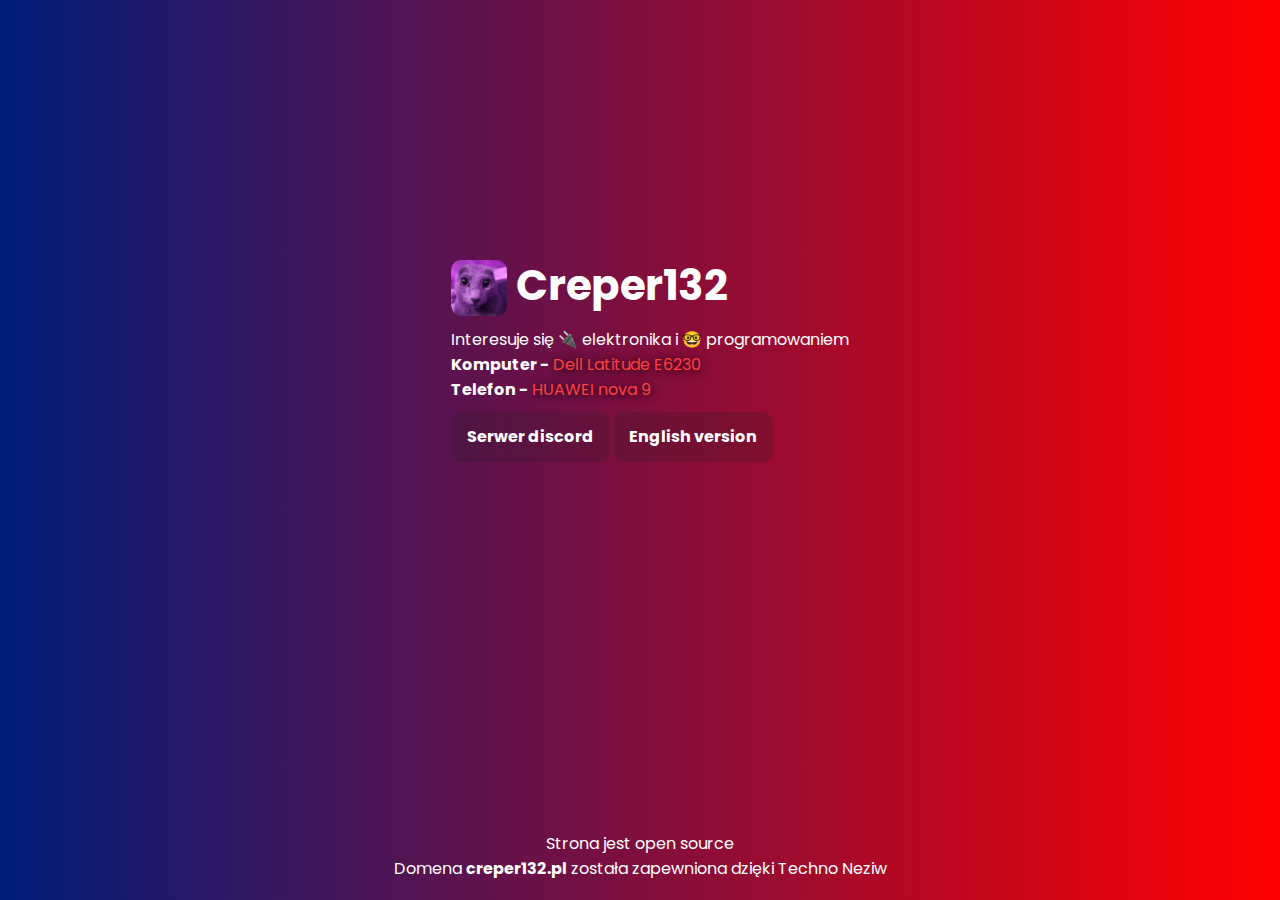
==== index.html @ ad995f7e "Initial commit" ====
<!-- 
    Made by Creper132
    https://github.com/Creper132/personal-website
 -->
 
<!DOCTYPE html>
<html lang="pl">
    <head>
        <meta charset="UTF-8">
        <meta http-equiv="X-UA-Compatible" content="IE=edge">
        <meta name="viewport" content="width=device-width, initial-scale=1.0">
        <meta name="google-site-verification" content="iB5QlvdNN7mShiN8HcCoOH9XLUDD6GKH-gwjHxWanPo" />
        <title>Creper132</title>
        <meta name="title" content="Creper132">
        <meta name="description" content="Strona Crepera132. Znajdziesz tutaj informacje o mnie i linki do moich socialmedia.">
        <link rel="icon" href="./images/avatar-new.png">
        <meta property="og:type" content="website">
        <meta property="og:title" content="Creper132">
        <meta property="og:description" content="Świetna stornka...">
        <meta property="og:image" content="https://creper132.pl/images/avatar-new.png">
        <meta name="theme-color" content="#ff4040">
        <link rel="stylesheet" href="./css/style.css">
        <link 
            rel="stylesheet" 
            href="https://cdnjs.cloudflare.com/ajax/libs/font-awesome/6.3.0/css/all.min.css" 
            integrity="sha512-SzlrxWUlpfuzQ+pcUCosxcglQRNAq/DZjVsC0lE40xsADsfeQoEypE+enwcOiGjk/bSuGGKHEyjSoQ1zVisanQ==" 
            crossorigin="anonymous" 
            referrerpolicy="no-referrer"
        />
    </head>
    <body>
        <header></header>
        <main>
            <h1><img src="./images/avatar-new.png" alt=""> Creper132</h1>
            <p>
                Interesuje się 🔌 elektronika i 🤓 programowaniem<br>
                <b>Komputer -</b> <span class="device">Dell Latitude E6230</span><br>
                <b>Telefon -</b> <span class="device">HUAWEI nova 9</span><br>
            </p>
            <a href="https://discord.gg/6wNaAE2D6y" target="_blank"><button><span>Serwer discord</span></button></a>
            <a href="./english.html"><button><span>English version</span></button></a>
            <nav>
                <a href="https://youtube.com/c/creper132" target="_blank"><i class="fa-brands fa-youtube"></i></a>
                <a href="https://tiktok.com/@creper132_" target="_blank"><i class="fa-brands fa-tiktok"></i></a>
                <a href="https://t.me/creper132" target="_blank"><i class="fa-brands fa-telegram"></i></a>
                <a href="https://github.com/creper132" target="_blank"><i class="fa-brands fa-github"></i></a>
            </nav>
        </main>
        <footer>
            <p>
                Strona jest <a href="https://github.com/Creper132/personal-website" target="_blank">open source</a><br>
                Domena <b>creper132.pl</b> została zapewniona dzięki <a href="https://github.com/neziw">Techno Neziw</a>
            </p>
        </footer>
    </body>
</html>
---- css/style.css ----
/* 
    Made by Creper132
    https://github.com/Creper132/personal-website
*/

@import url('https://fonts.googleapis.com/css2?family=Poppins:wght@400;700&display=swap');

* {
    font-family: 'Poppins', sans-serif;
    margin: 0;
    padding: 0;
}

body {
    display: flex;
    justify-content: space-between;
    align-items: center;
    flex-direction: column;
    height: 100vh;
    overflow-y: hidden;
    font-size: 16px;
    background: rgb(0,0,0);
    background: linear-gradient(90deg, rgba(0,29,122,1) 0%, rgba(255,0,0,1) 100%);
    color: white;
    cursor: url('../cursors/normal.cur'), default;
}

h1 {
    font-size: 42px;
    margin: 10px 0;
    font-weight: bold;
}

h1 img {
    width: 56px;
    vertical-align: middle;
    border-radius: 10px; 
}

a {
    text-decoration: none;
    color: white;
}

a, i, button {
    cursor: url('../cursors/link.cur'), pointer;
}

main {
    padding-left: 19px;
}

a:visited {
    color: red;
}

nav {
    margin-top: 20px;
}

nav a {
    padding: 10px;
    display: inline-block;
    transition: all .5s ease-in-out;
}

nav a:hover {
    transform: scale(1.2);
}

nav a:hover i {
    color: #ff4040;
}

nav a i {
    font-size: 36px;
    color: white;
}

button {
    background-color: rgba(30, 30, 30, 0.2);
    color: white;
    border: none;
    outline: none;
    padding: 5px;
    min-height: 50px;
    margin: 10px 0;
    font-weight: bold;
    border-radius: 10px;
    transition: all .5s ease-in-out;
    min-width: 40%;
}

button span {
    font-size: 16px;
}

button:hover {
    transform: scale(1.1);
    background-color: rgba(30, 30, 30, 0.5);
}

footer {
    text-align: center;
    padding: 19px;
    margin-top: 50px;
}

.device {
    color: #ff4040;
    text-shadow: 1px 1px 10px black;
}
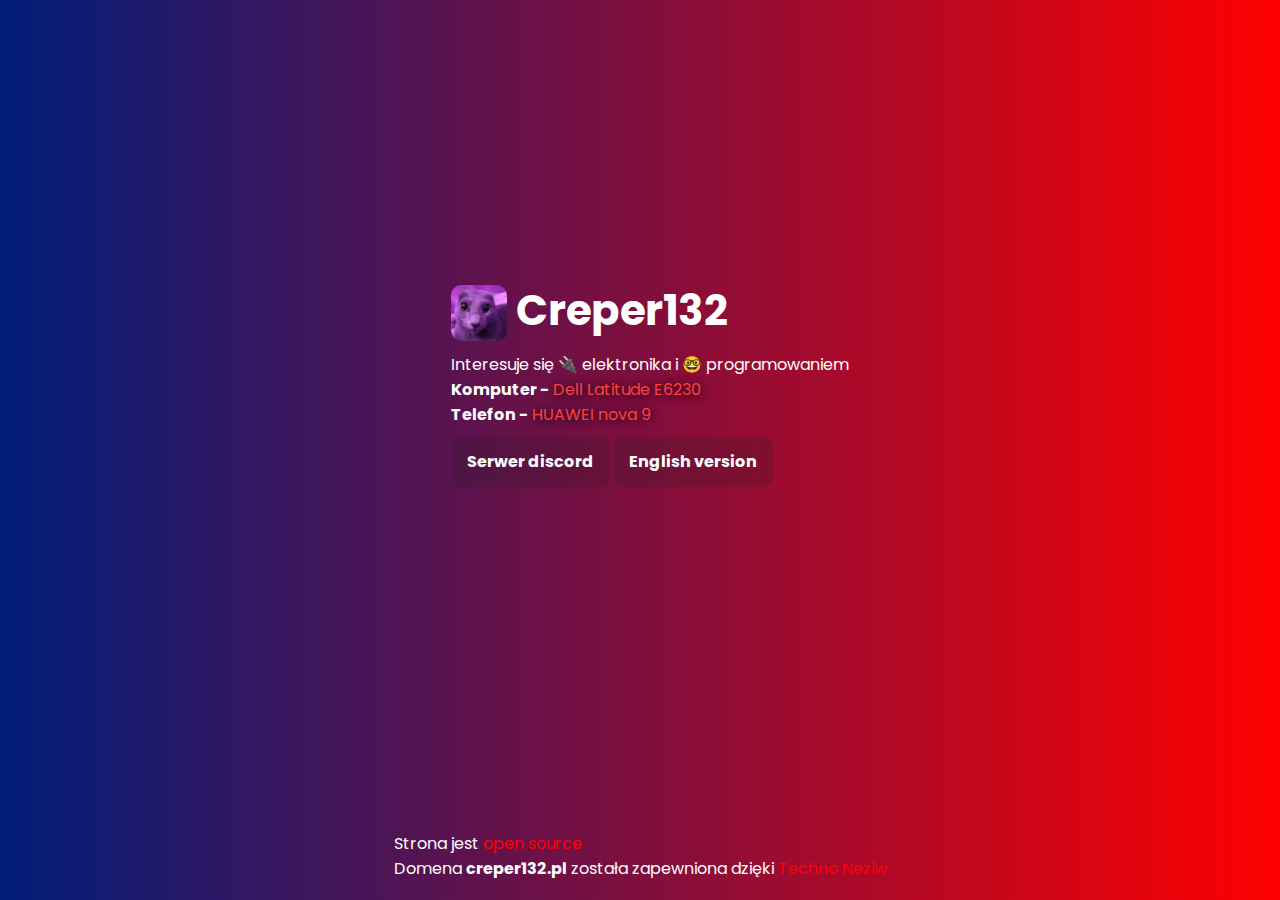
==== commit e5e4f36f: "Update google site verification tag" ====
--- a/index.html
+++ b/index.html
@@ -9,7 +9,7 @@
         <meta charset="UTF-8">
         <meta http-equiv="X-UA-Compatible" content="IE=edge">
         <meta name="viewport" content="width=device-width, initial-scale=1.0">
-        <meta name="google-site-verification" content="iB5QlvdNN7mShiN8HcCoOH9XLUDD6GKH-gwjHxWanPo" />
+        <meta name="google-site-verification" content="jRijMQX01g6v0N4UG2mWwfrbb2Lo2qADZRsaB3kxtCU">
         <title>Creper132</title>
         <meta name="title" content="Creper132">
         <meta name="description" content="Strona Crepera132. Znajdziesz tutaj informacje o mnie i linki do moich socialmedia.">
--- a/css/style.css
+++ b/css/style.css
@@ -50,8 +50,12 @@
     padding-left: 19px;
 }
 
+a {
+    color: red;
+}
+
 a:visited {
-    color: red;
+    color: lightgreen;
 }
 
 nav {
@@ -101,9 +105,7 @@
 }
 
 footer {
-    text-align: center;
     padding: 19px;
-    margin-top: 50px;
 }
 
 .device {
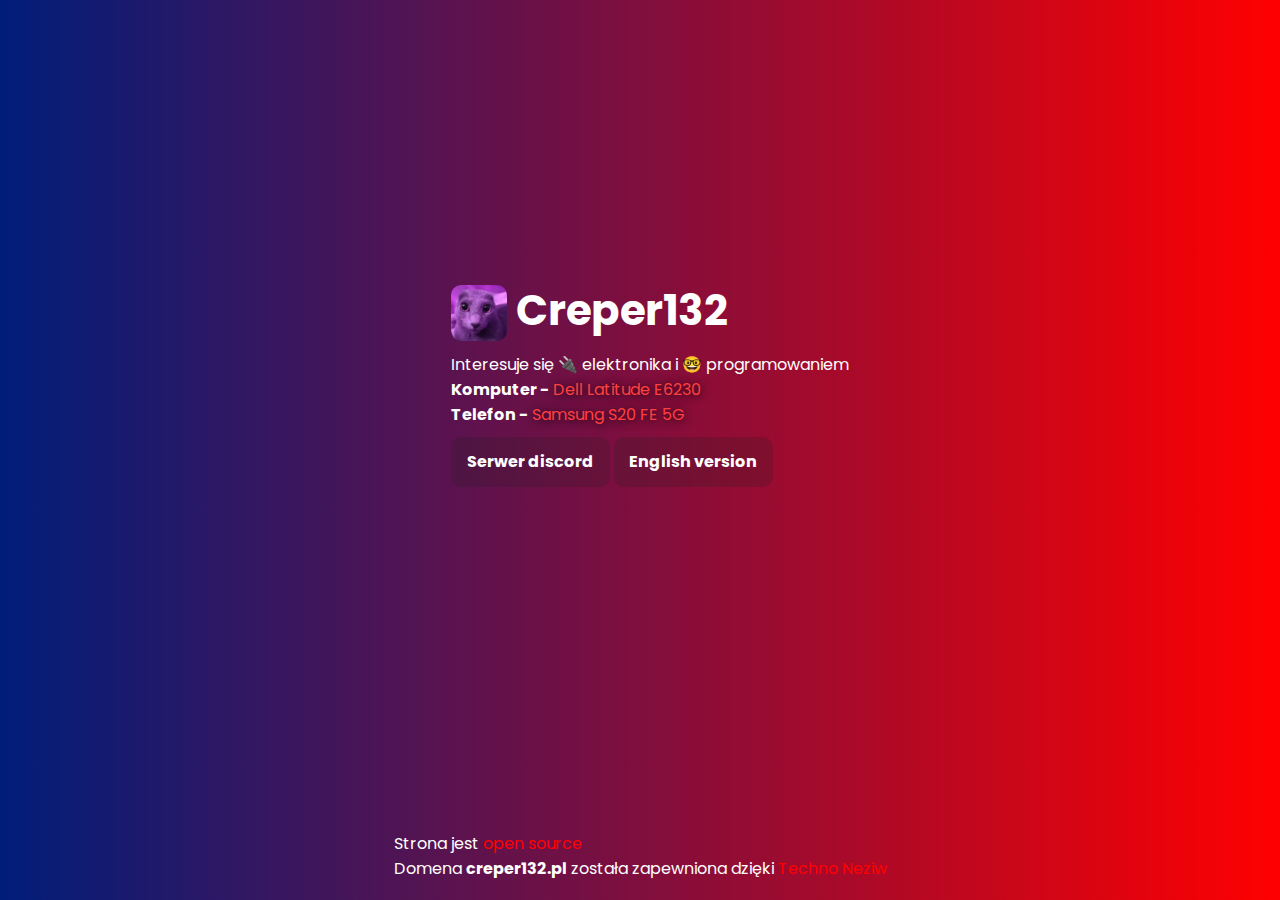
==== commit 2539cd80: "Update main device" ====
--- a/index.html
+++ b/index.html
@@ -35,7 +35,7 @@
             <p>
                 Interesuje się 🔌 elektronika i 🤓 programowaniem<br>
                 <b>Komputer -</b> <span class="device">Dell Latitude E6230</span><br>
-                <b>Telefon -</b> <span class="device">HUAWEI nova 9</span><br>
+                <b>Telefon -</b> <span class="device">Samsung S20 FE 5G</span><br>
             </p>
             <a href="https://discord.gg/6wNaAE2D6y" target="_blank"><button><span>Serwer discord</span></button></a>
             <a href="./english.html"><button><span>English version</span></button></a>
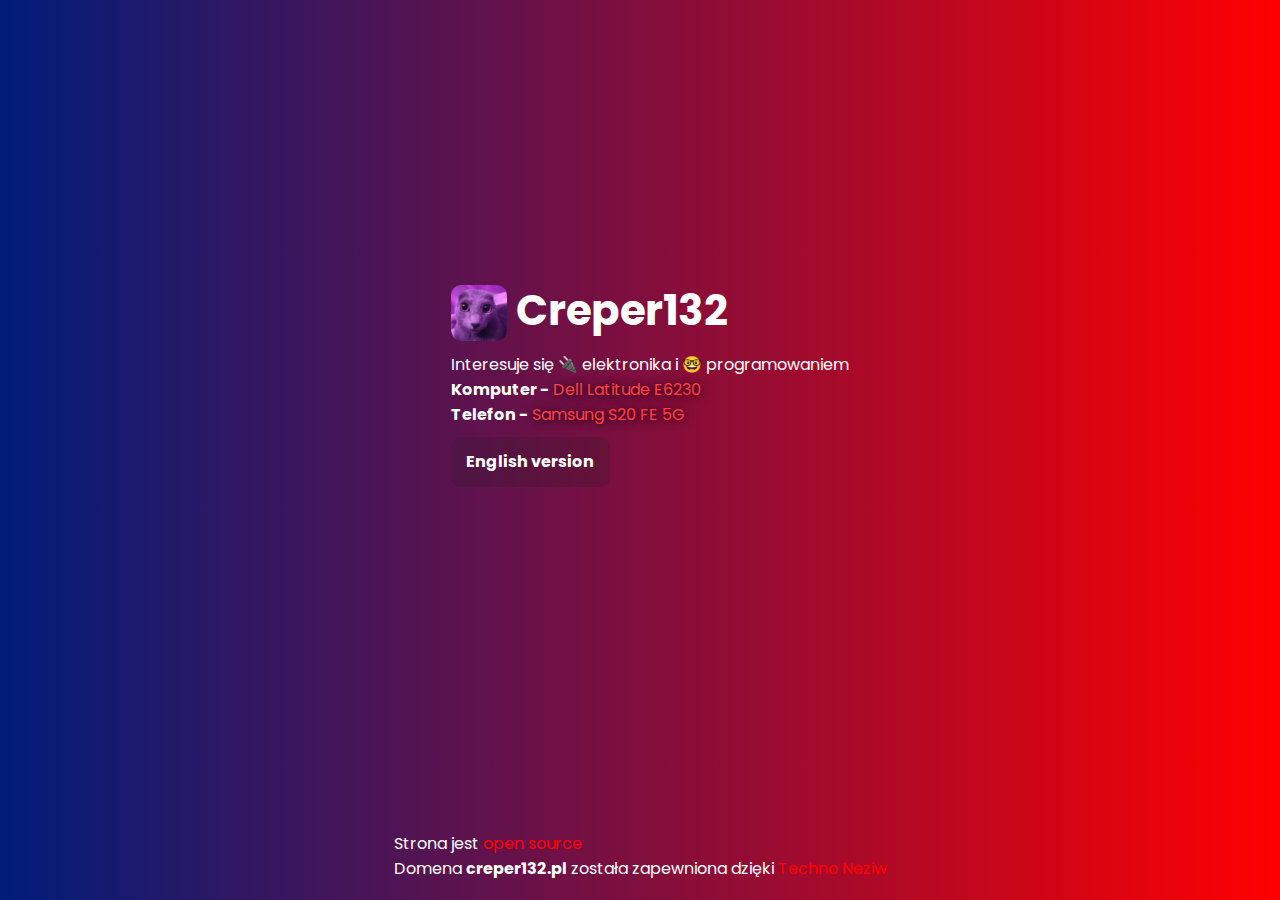
==== commit 70731b6e: "Remove discord" ====
--- a/index.html
+++ b/index.html
@@ -37,7 +37,6 @@
                 <b>Komputer -</b> <span class="device">Dell Latitude E6230</span><br>
                 <b>Telefon -</b> <span class="device">Samsung S20 FE 5G</span><br>
             </p>
-            <a href="https://discord.gg/6wNaAE2D6y" target="_blank"><button><span>Serwer discord</span></button></a>
             <a href="./english.html"><button><span>English version</span></button></a>
             <nav>
                 <a href="https://youtube.com/c/creper132" target="_blank"><i class="fa-brands fa-youtube"></i></a>
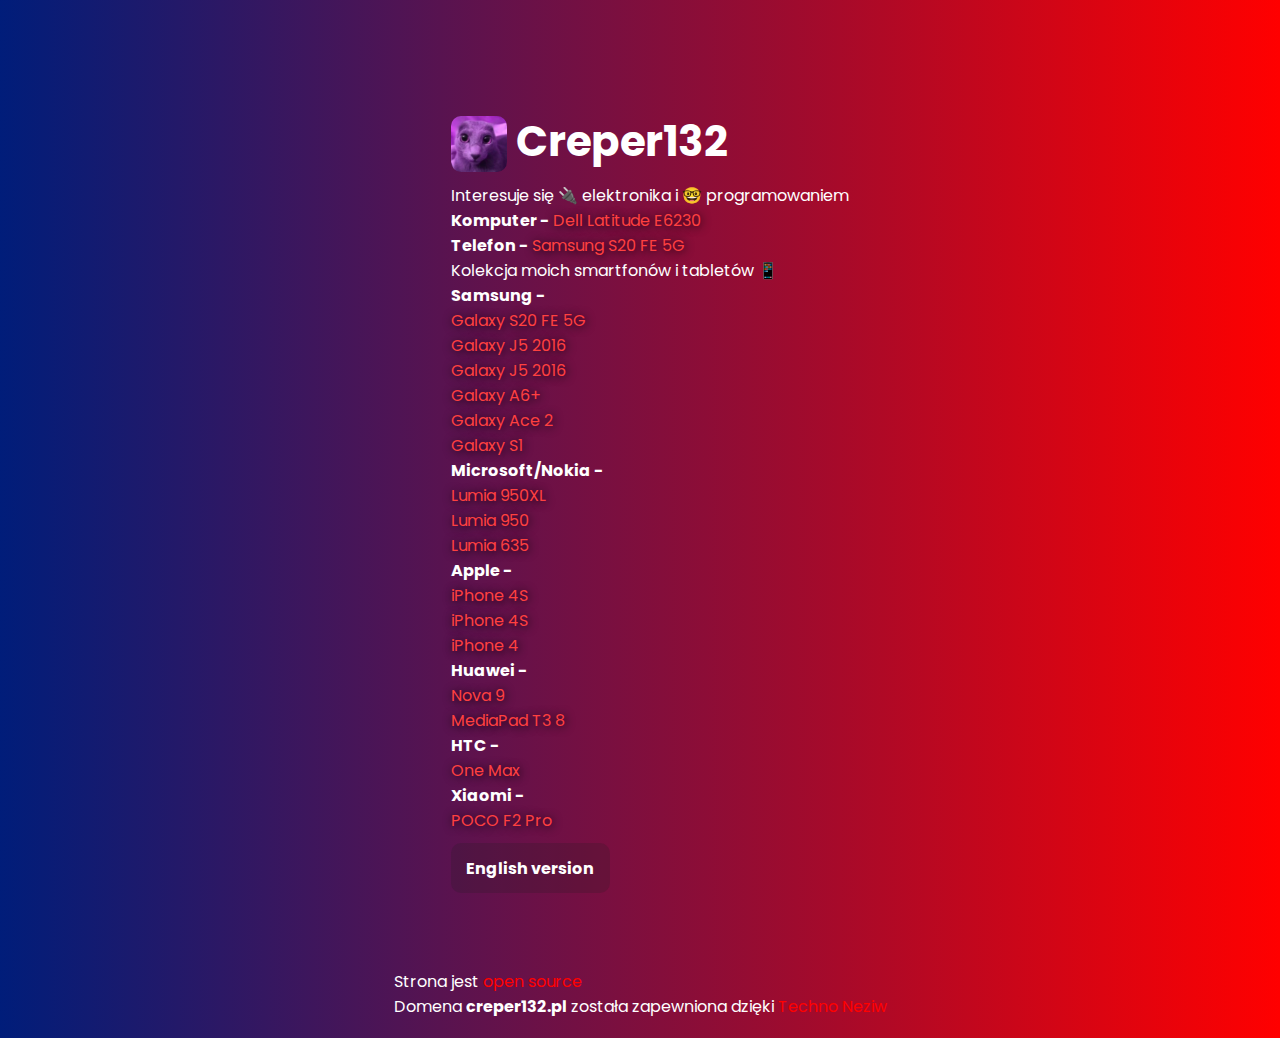
==== commit 0a527ef3: "Add phone collection" ====
--- a/index.html
+++ b/index.html
@@ -36,6 +36,42 @@
                 Interesuje się 🔌 elektronika i 🤓 programowaniem<br>
                 <b>Komputer -</b> <span class="device">Dell Latitude E6230</span><br>
                 <b>Telefon -</b> <span class="device">Samsung S20 FE 5G</span><br>
+                Kolekcja moich smartfonów i tabletów 📱
+                <br>
+                <b>Samsung -</b>
+                <ul class=device>
+                    <li>Galaxy S20 FE 5G</li>
+                    <li>Galaxy J5 2016</li>
+                    <li>Galaxy J5 2016</li>
+                    <li>Galaxy A6+</li>
+                    <li>Galaxy Ace 2</li>
+                    <li>Galaxy S1</li>
+                </ul>
+                <b>Microsoft/Nokia -</b>
+                <ul class="device">
+                    <li>Lumia 950XL</li>
+                    <li>Lumia 950</li>
+                    <li>Lumia 635</li>
+                </ul>
+                <b>Apple -</b>
+                <ul class="device">
+                    <li>iPhone 4S</li>
+                    <li>iPhone 4S</li>
+                    <li>iPhone 4</li>
+                </ul>
+                <b>Huawei -</b>
+                <ul class="device">
+                    <li>Nova 9</li>
+                    <li>MediaPad T3 8</li>
+                </ul>
+                <b>HTC -</b>
+                <ul class="device">
+                    <li>One Max</li>
+                </ul>
+                <b>Xiaomi -</b>
+                <ul class="device">
+                    <li>POCO F2 Pro</li>
+                </ul>
             </p>
             <a href="./english.html"><button><span>English version</span></button></a>
             <nav>
--- a/css/style.css
+++ b/css/style.css
@@ -16,8 +16,6 @@
     justify-content: space-between;
     align-items: center;
     flex-direction: column;
-    height: 100vh;
-    overflow-y: hidden;
     font-size: 16px;
     background: rgb(0,0,0);
     background: linear-gradient(90deg, rgba(0,29,122,1) 0%, rgba(255,0,0,1) 100%);
@@ -48,6 +46,7 @@
 
 main {
     padding-left: 19px;
+    margin-top: 100px;
 }
 
 a {
@@ -108,6 +107,10 @@
     padding: 19px;
 }
 
+ul {
+    list-style: none;
+}
+
 .device {
     color: #ff4040;
     text-shadow: 1px 1px 10px black;
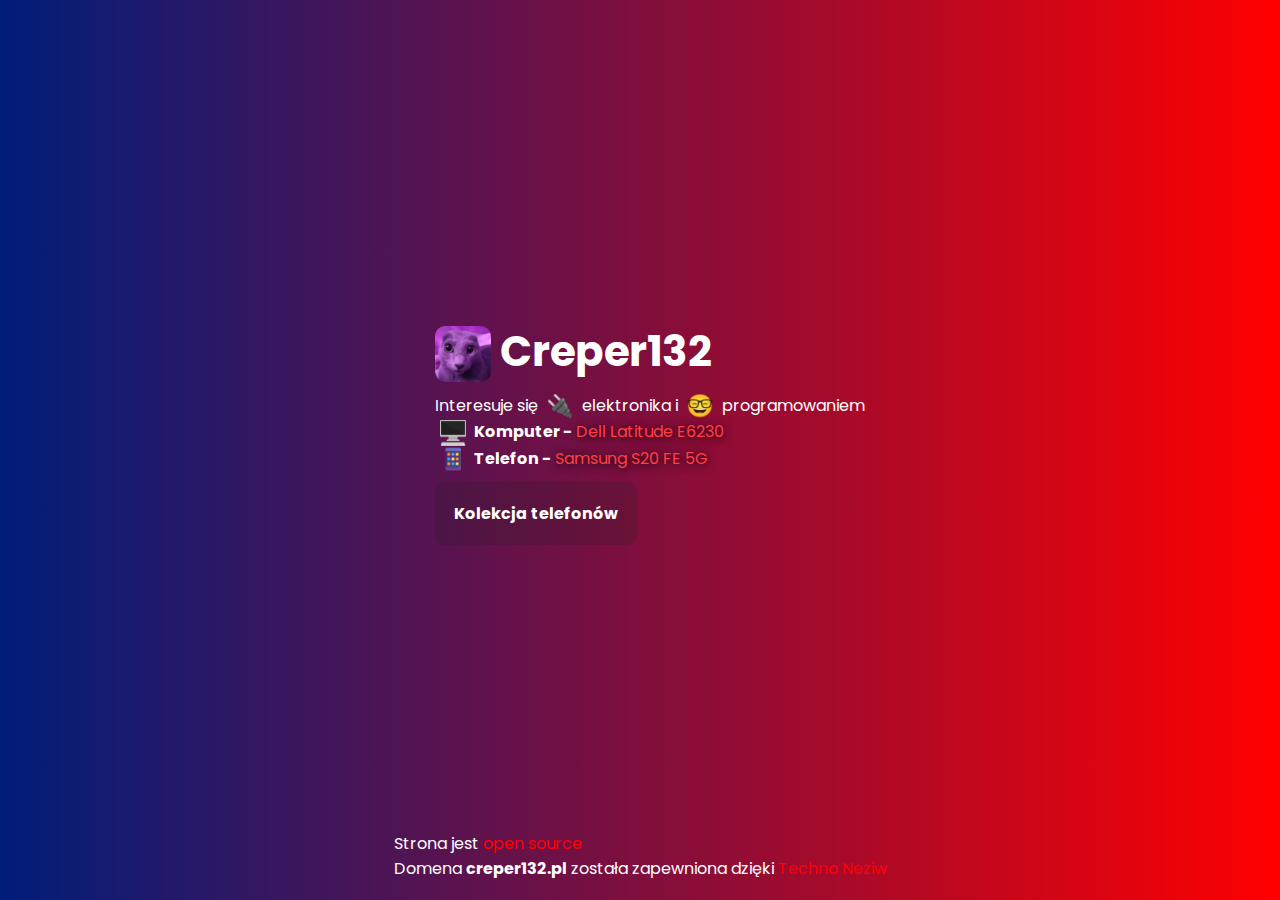
==== commit da3a7143: "New emojis" ====
--- a/index.html
+++ b/index.html
@@ -33,47 +33,12 @@
         <main>
             <h1><img src="./images/avatar-new.png" alt=""> Creper132</h1>
             <p>
-                Interesuje się 🔌 elektronika i 🤓 programowaniem<br>
-                <b>Komputer -</b> <span class="device">Dell Latitude E6230</span><br>
-                <b>Telefon -</b> <span class="device">Samsung S20 FE 5G</span><br>
-                Kolekcja moich smartfonów i tabletów 📱
-                <br>
-                <b>Samsung -</b>
-                <ul class=device>
-                    <li>Galaxy S20 FE 5G</li>
-                    <li>Galaxy J5 2016</li>
-                    <li>Galaxy J5 2016</li>
-                    <li>Galaxy A6+</li>
-                    <li>Galaxy Ace 2</li>
-                    <li>Galaxy S1</li>
-                </ul>
-                <b>Microsoft/Nokia -</b>
-                <ul class="device">
-                    <li>Lumia 950XL</li>
-                    <li>Lumia 950</li>
-                    <li>Lumia 635</li>
-                </ul>
-                <b>Apple -</b>
-                <ul class="device">
-                    <li>iPhone 4S</li>
-                    <li>iPhone 4S</li>
-                    <li>iPhone 4</li>
-                </ul>
-                <b>Huawei -</b>
-                <ul class="device">
-                    <li>Nova 9</li>
-                    <li>MediaPad T3 8</li>
-                </ul>
-                <b>HTC -</b>
-                <ul class="device">
-                    <li>One Max</li>
-                </ul>
-                <b>Xiaomi -</b>
-                <ul class="device">
-                    <li>POCO F2 Pro</li>
-                </ul>
+                Interesuje się <img class="emoji" src="./images/plug-emoji.png" alt=""> elektronika i <img class="emoji" src="./images/nerd-emoji.gif" alt=""> programowaniem<br>
+                <b><img class="emoji" src="./images/computer-emoji.png" alt=""> Komputer -</b> <span class="device">Dell Latitude E6230</span><br>
+                <b><img class="emoji" src="./images/mobile-phone-emoji.png" alt=""> Telefon -</b> <span class="device">Samsung S20 FE 5G</span><br>
+                <a href="./devices.html"><button><span>Kolekcja telefonów</span></button></a>
+                <!-- <a href="./isos.html"><button><span>Mirrory iso</span></button></a> -->
             </p>
-            <a href="./english.html"><button><span>English version</span></button></a>
             <nav>
                 <a href="https://youtube.com/c/creper132" target="_blank"><i class="fa-brands fa-youtube"></i></a>
                 <a href="https://tiktok.com/@creper132_" target="_blank"><i class="fa-brands fa-tiktok"></i></a>
--- a/css/style.css
+++ b/css/style.css
@@ -16,11 +16,18 @@
     justify-content: space-between;
     align-items: center;
     flex-direction: column;
+    height: 100vh;
     font-size: 16px;
     background: rgb(0,0,0);
     background: linear-gradient(90deg, rgba(0,29,122,1) 0%, rgba(255,0,0,1) 100%);
     color: white;
     cursor: url('../cursors/normal.cur'), default;
+}
+
+.emoji {
+    width: 26px;
+    margin: 0 5px;
+    vertical-align: middle;
 }
 
 h1 {
@@ -85,7 +92,7 @@
     color: white;
     border: none;
     outline: none;
-    padding: 5px;
+    padding: 19px;
     min-height: 50px;
     margin: 10px 0;
     font-weight: bold;
@@ -100,6 +107,7 @@
 
 button:hover {
     transform: scale(1.1);
+    margin: 10px;
     background-color: rgba(30, 30, 30, 0.5);
 }
 
@@ -114,4 +122,4 @@
 .device {
     color: #ff4040;
     text-shadow: 1px 1px 10px black;
-}
+}